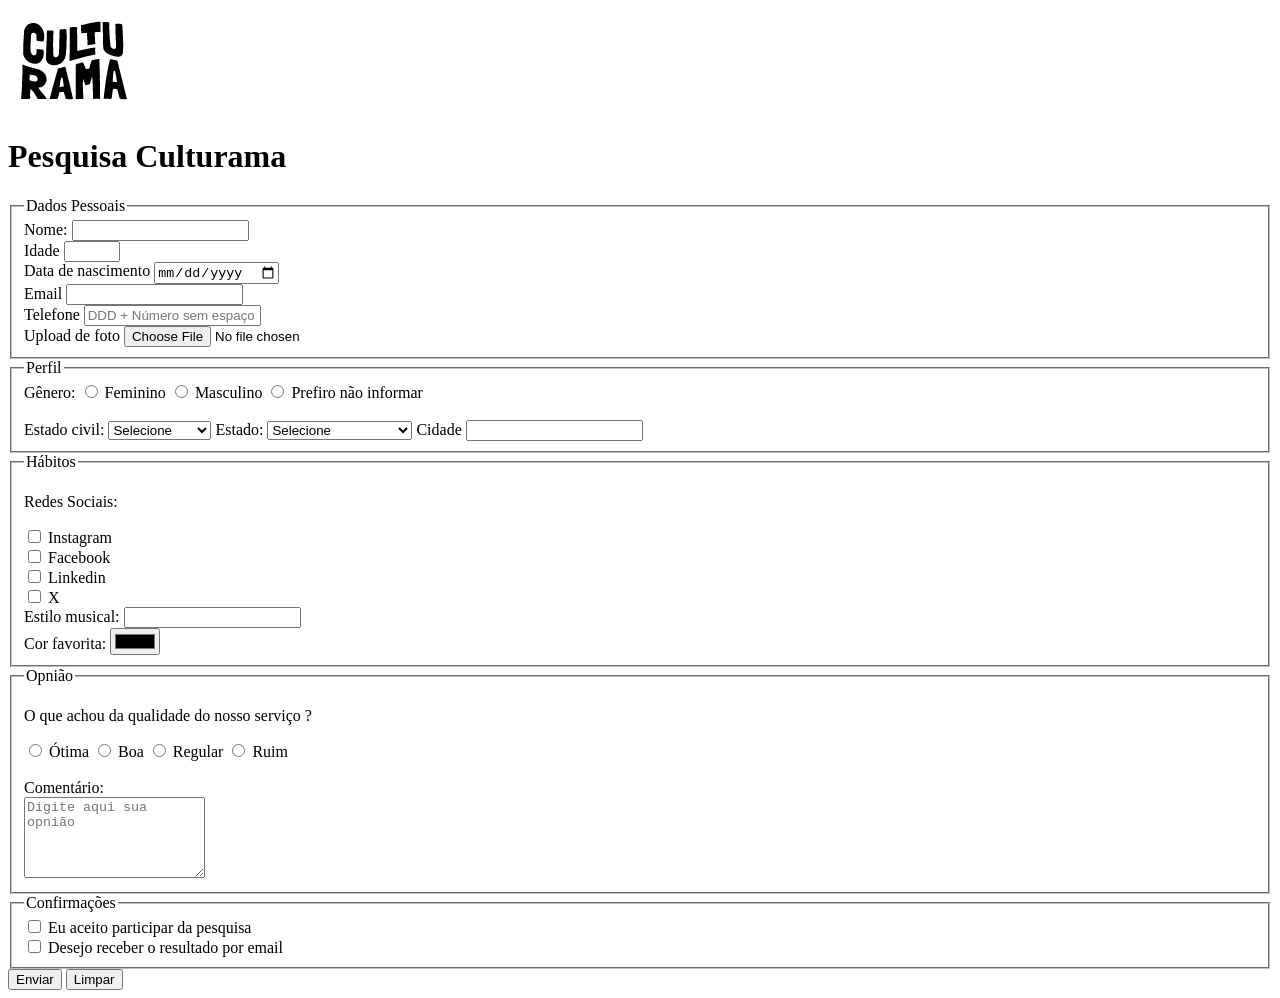
==== index.html @ 6f55d173 "adiciona logo" ====
<!DOCTYPE html>
<html lang="pt-br">
<head>
    <meta charset="UTF-8">
    <meta name="viewport" content="width=device-width, initial-scale=1.0">
    <link rel="icon" href="culturama-favico.png">
    <title>Pesquisa Culturama</title>
</head>
<body>
    <header>
        <img src="img/logo-culturama.png" alt="logo culturama">
        <h1>Pesquisa Culturama</h1>
    </header>
    <section>
        <form action="" method="get">
            <!-- DADOS PESSOAIS -->
            <fieldset> 
        
                <legend>Dados Pessoais</legend>
                <label for="name">Nome:</label>
                <input id="name" type="text" name="userName" required>
                <br>
                <label for="age">Idade</label>
                <input id="age" type="number" name="userAge"min="12" max="100" required>
                <br>
                <label for="birthDate">Data de nascimento</label>
                <input id="birthDate" type="date" name="userbirthDate">
                <br>
                <label for="email">Email</label>
                <input id="email" type="email" name="userEmail" required>
                <br>
                <label for="PhoneNumber">Telefone</label>
                <input id="PhoneNumber" type="tel" name="userPhoneNumber" pattern="[0-9]{11}" placeholder="DDD + Número sem espaço ou hifen">
                <br>    
                <label for="image">Upload de foto</label>
                <input id="image" type="file" accept="image/*" name="userImage">
                <br>
            </fieldset>
            <!-- DADOS PESSOAIS -->
             
            <!-- PERFIL-->
            <fieldset>
            <legend>Perfil</legend>
            <span>Gênero:</span>
            <input id="fem" type="radio" name="userGender" value="Feminino">
            <label for="fem">Feminino</label>

            <input id="masc" type="radio" name="userGender" value="Masculino">
            <label for="masc">Masculino</label>

            <input id="notInformed" type="radio" name="userGender" value="NotInformed">
            <label for="notInformed">Prefiro não informar</label>
            <br><br>
            <label for="maritalStatus">Estado civil:</label>
            <select id="maritalStatus" name="userMaritalStatus">
                <option value="NotInformed">Selecione</option>
                <option value="casado">Casado</option>
                <option value="solteiro">Solteiro</option>
                <option value="divorciado">Divorciado</option>
                <option value="viuvo">Viuvo</option>
                <option value="uniaoEstavel">União estavel</option>
            </select>

            <label for="state">Estado:</label>
            <select id="state" name="userState" required>
                <option value="">Selecione</option>
                <option value="acre">Acre</option>
                <option value="alagoas">Alagoas</option>
                <option value="amapa">Amapá</option>
                <option value="amazonas">Amazonas</option>
                <option value="bahia">Bahia</option>
                <option value="ceara">Ceará</option>
                <option value="distritoFederal">Distrito Federal</option>
                <option value="espiritoSanto">Espírito Santo</option>
                <option value="goias">Goiás</option>
                <option value="maranhao">Maranhão</option>
                <option value="matoGrosso">Mato Grosso</option>
                <option value="matoGrossoDoSul">Mato Grosso do Sul</option>
                <option value="minasGerais">Minas Gerais</option>
                <option value="para">Pará</option>
                <option value="paraiba">Paraíba</option>
                <option value="parana">Paraná</option>
                <option value="pernambuco">Pernambuco</option>
                <option value="piaui">Piauí</option>
                <option value="rioDeJaneiro">Rio de Janeiro</option>
                <option value="rioGrandeDoNorte">Rio Grande do Norte</option>
                <option value="rioGrandeDoSul">Rio Grande do Sul</option>
                <option value="rondonia">Rondônia</option>
                <option value="roraima">Roraima</option>
                <option value="santaCatarina">Santa Catarina</option>
                <option value="saoPaulo">São Paulo</option>
                <option value="sergipe">Sergipe</option>
                <option value="tocantins">Tocantins</option>
            </select>
            <label for="city">Cidade</label>
            <input id="city" type="text" name="userCity" required>
            </fieldset>
            <!-- PERFIL-->

             <!-- HÁBITOS-->
            <fieldset>
                <legend>Hábitos</legend>
                <p>Redes Sociais:</p>
                <input id="instagram" type="checkbox" name="userSocial" value="instagram">
                <label for="instagram">Instagram</label>
                <br>
                <input id="facebook" type="checkbox" name="userSocial" value="facebook">
                <label for="facebook">Facebook</label>
                <br>
                <input id="linkedin" type="checkbox" name="userSocial" value="linkedin">
                <label for="linkedin">Linkedin</label>
                <br>
                <input id="x" type="checkbox" name="userSocial" value="X">
                <label for="x">X</label>
                <br>
                <label for="musicStyle">Estilo musical:</label>
                <input list="styleTypes" id="musicStyle" type="text" name="userMusicStyle">
                <datalist id="styleTypes">
                    <option value="Rock"></option>
                    <option value="Pop"></option>
                    <option value="Samba"></option>
                </datalist>
                <br>
                <label for="favoriteColor">Cor favorita:</label>
                <input type="color" name="userFavoriteColor" id="favoriteColor">
            </fieldset>
            <!-- HÁBITOS-->

            <!-- OPNIÃO-->
            <fieldset>
                <legend>Opnião</legend>
                <p>O que achou da qualidade do nosso serviço ?</p>

                <input id="otima" type="radio" name="userSatisfaction" value="otima">
                <label for="otima">Ótima</label>

                 <input id="boa" type="radio" name="userSatisfaction" value="boa">
                <label for="boa">Boa</label>

                 <input id="regular" type="radio" name="userSatisfaction" value="regular">
                <label for="regular">Regular</label>

                 <input id="ruim" type="radio" name="userSatisfaction" value="ruim">
                <label for="ruim">Ruim</label>
                <br><br>
                <label for="comentario">Comentário:</label><br>
                <textarea name="userOpnion" id="comentario" rows="5" placeholder="Digite aqui sua opnião"></textarea>
            </fieldset>
            <!-- OPNIÃO-->

            <fieldset>
                <legend>Confirmações</legend>
                <input id="userLgpdTerm" type="checkbox" name="userLgpd" value="accepted" required>
                <label for="userLgpdTerm">Eu aceito participar da pesquisa</label><br>

                <input id="getResult" type="checkbox" name="userGetResult" value="accepted" >
                <label for="getResult">Desejo receber o resultado por email</label>
            </fieldset>
            <button type="submit">Enviar</button>
             <button type="reset">Limpar</button>
        </form>
    </section>
    
</body>
</html>
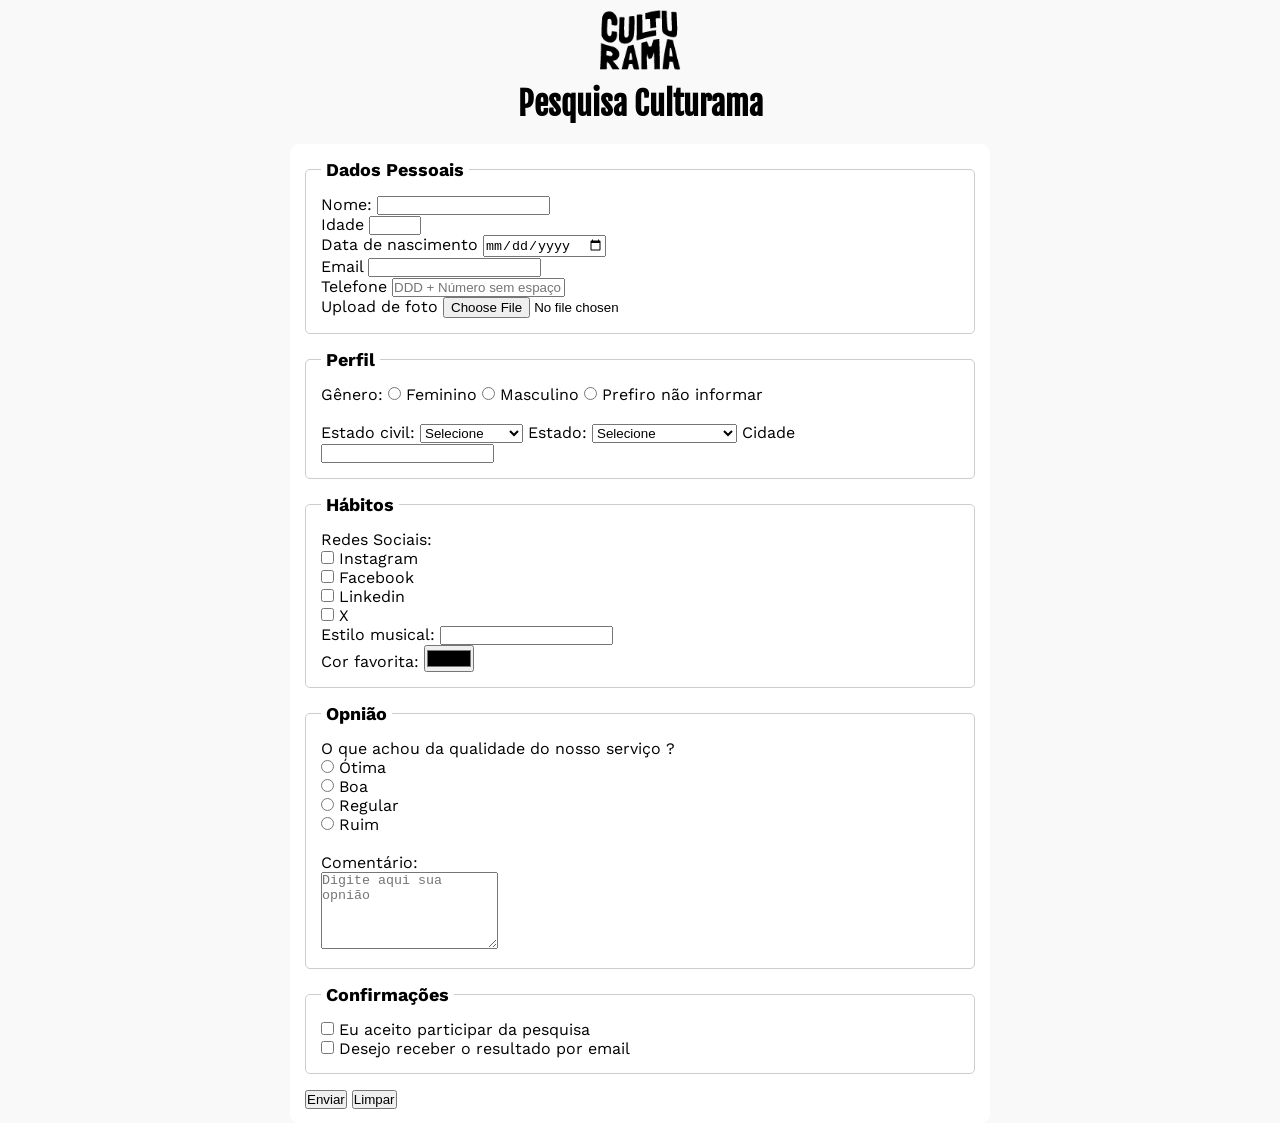
==== commit 5e73e490: "adiciona estilos" ====
--- a/index.html
+++ b/index.html
@@ -4,10 +4,15 @@
     <meta charset="UTF-8">
     <meta name="viewport" content="width=device-width, initial-scale=1.0">
     <link rel="icon" href="culturama-favico.png">
+    <link rel="stylesheet" href="css/style.css">
+    <link rel="preconnect" href="https://fonts.googleapis.com">
+    <link rel="preconnect" href="https://fonts.gstatic.com" crossorigin>
+    <link href="https://fonts.googleapis.com/css2?family=Fjalla+One&family=Work+Sans&display=swap" rel="stylesheet">
     <title>Pesquisa Culturama</title>
 </head>
 <body>
-    <header>
+    <main>
+         <header>
         <img src="img/logo-culturama.png" alt="logo culturama">
         <h1>Pesquisa Culturama</h1>
     </header>
@@ -132,13 +137,13 @@
                 <p>O que achou da qualidade do nosso serviço ?</p>
 
                 <input id="otima" type="radio" name="userSatisfaction" value="otima">
-                <label for="otima">Ótima</label>
+                <label for="otima">Ótima</label><br>
 
                  <input id="boa" type="radio" name="userSatisfaction" value="boa">
-                <label for="boa">Boa</label>
+                <label for="boa">Boa</label><br>
 
                  <input id="regular" type="radio" name="userSatisfaction" value="regular">
-                <label for="regular">Regular</label>
+                <label for="regular">Regular</label><br>
 
                  <input id="ruim" type="radio" name="userSatisfaction" value="ruim">
                 <label for="ruim">Ruim</label>
@@ -160,6 +165,7 @@
              <button type="reset">Limpar</button>
         </form>
     </section>
+    </main>
     
 </body>
 </html>
--- a/css/style.css
+++ b/css/style.css
@@ -0,0 +1,49 @@
+*{
+    margin: 0;
+    padding: 0;
+    box-sizing: border-box;
+}
+
+body{
+    background-color: #f9f9f9;
+    font-family: "Work Sans", sans-serif;
+}
+
+main{
+    width: 100%;
+    max-width: 700px;
+    margin: 0 auto;
+}
+
+header{
+    text-align: center;
+    margin-bottom: 20px;
+}
+
+img{
+    width: 100px;
+}
+
+h1{
+    font-family: "Fjalla One", sans-serif;
+}
+
+form{
+    background-color: #ffffff;
+    padding: 15px;
+    border-radius: 10px;
+}
+
+fieldset{
+    padding: 15px;
+    border: 1px solid #cccccc;
+    border-radius: 5px;
+    margin-bottom: 15px;
+}
+
+legend{
+    font-weight: bold;
+    font-size: 18px;
+    padding: 0 5px;
+}
+
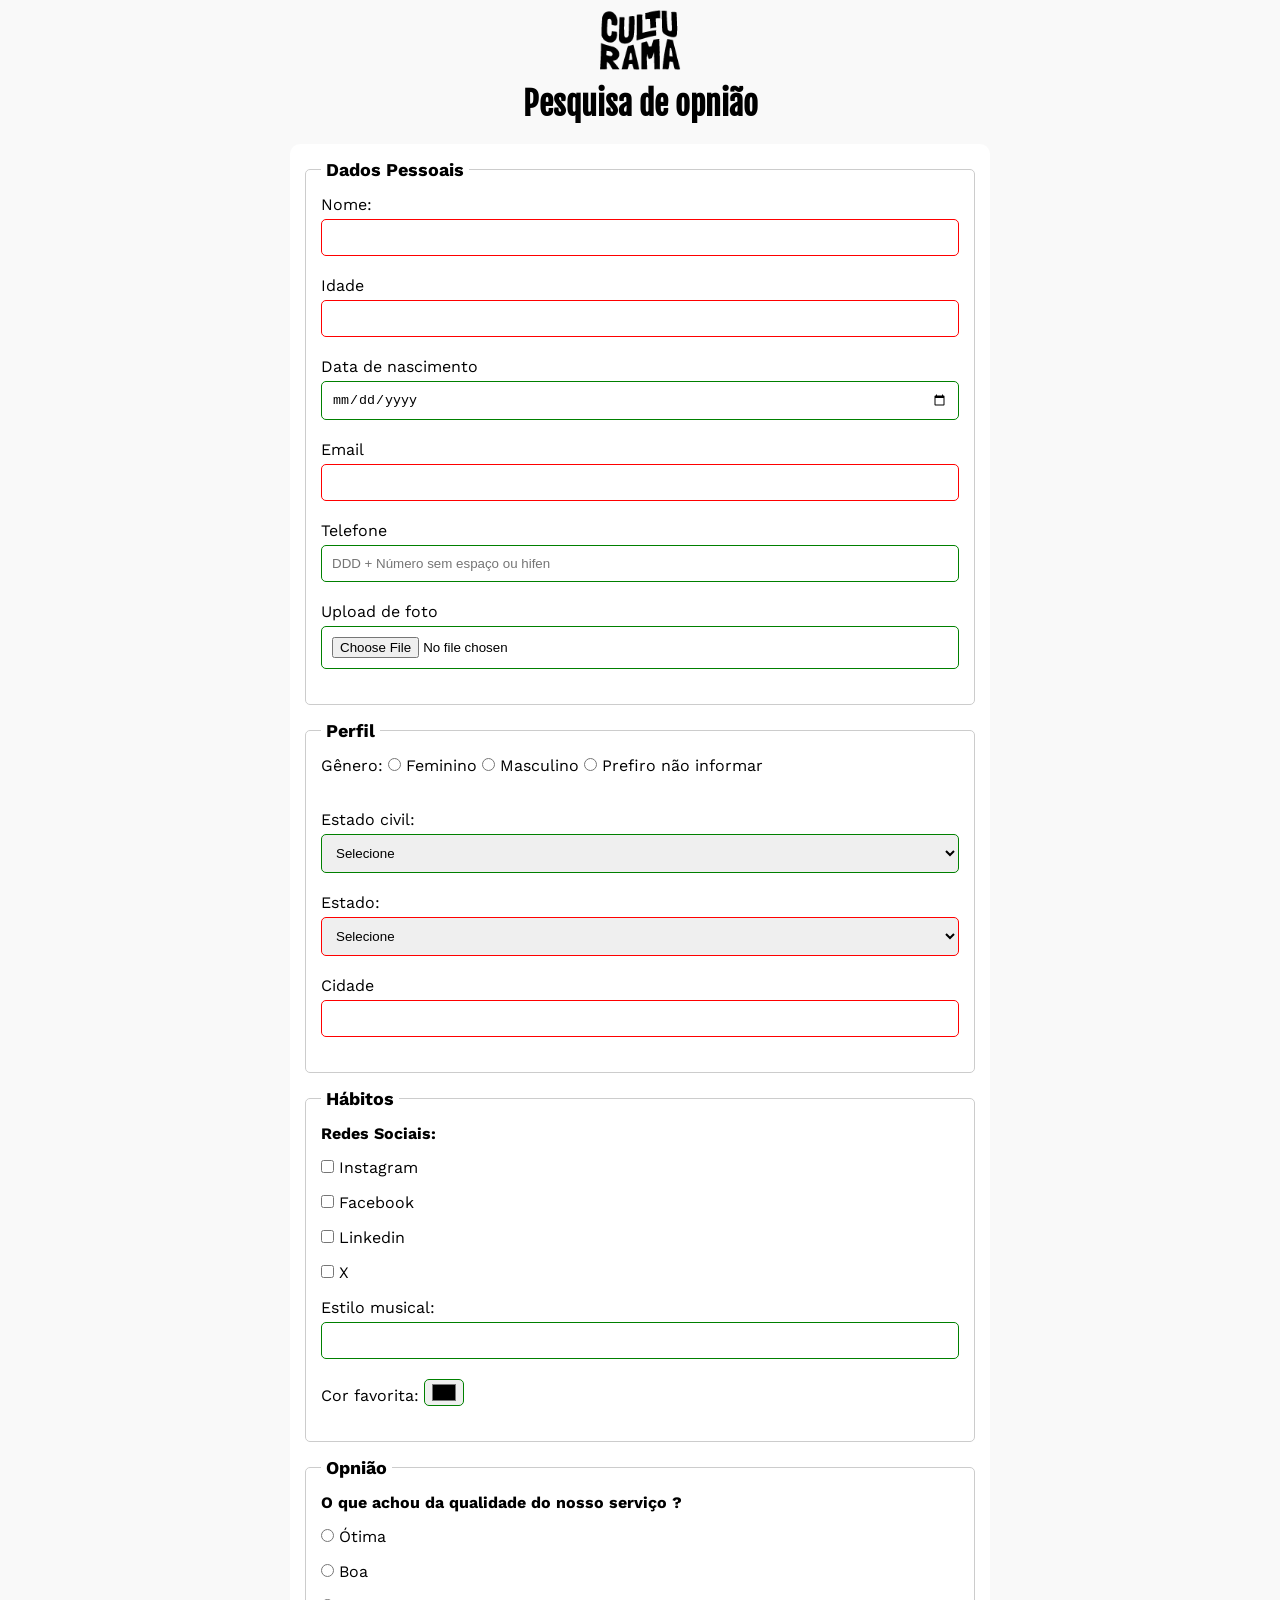
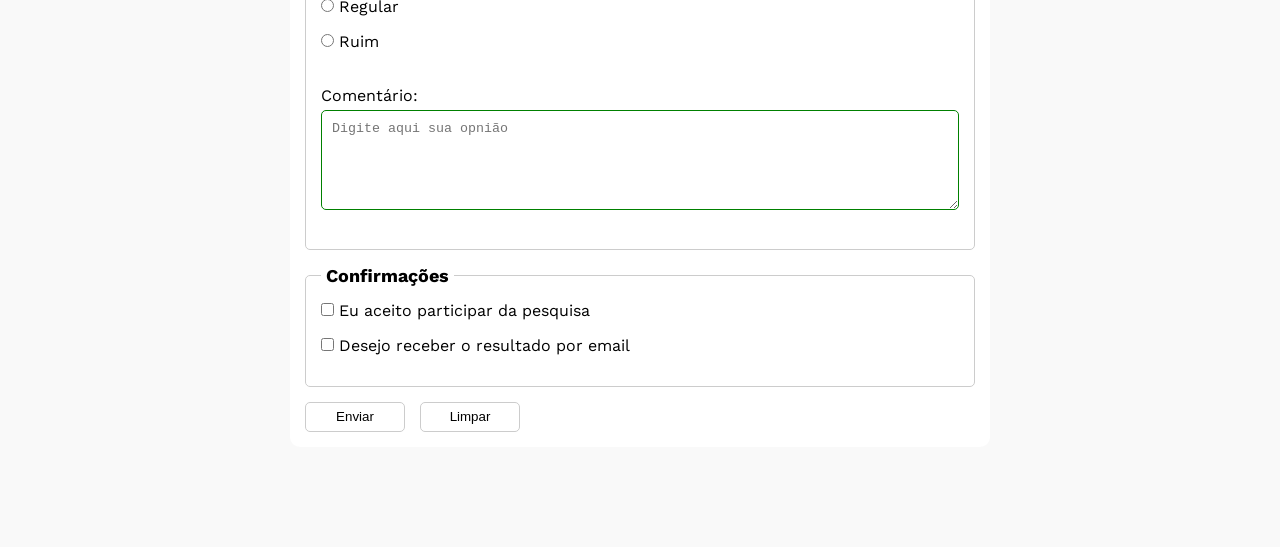
==== commit f0365926: "adiciona destino formulario enviado" ====
--- a/index.html
+++ b/index.html
@@ -14,10 +14,10 @@
     <main>
          <header>
         <img src="img/logo-culturama.png" alt="logo culturama">
-        <h1>Pesquisa Culturama</h1>
+        <h1>Pesquisa de opnião</h1>
     </header>
     <section>
-        <form action="" method="get">
+        <form action="sucesso.html" method="get">
             <!-- DADOS PESSOAIS -->
             <fieldset> 
         
--- a/css/style.css
+++ b/css/style.css
@@ -32,6 +32,7 @@
     background-color: #ffffff;
     padding: 15px;
     border-radius: 10px;
+    margin-bottom: 100px;
 }
 
 fieldset{
@@ -40,10 +41,71 @@
     border-radius: 5px;
     margin-bottom: 15px;
 }
-
+label{
+    display: inline-block;
+    margin-bottom: 5px;
+}
 legend{
     font-weight: bold;
     font-size: 18px;
     padding: 0 5px;
 }
 
+input, select, textarea{
+    width: 100%;
+    padding: 10px;
+    margin-bottom: 20px;
+    border: 1px solid #cccccc;
+    border-radius: 5px;
+}
+
+textarea{
+    min-height: 100px;
+}
+
+input[type="radio"],
+input[type="checkbox"]{
+    width: auto;
+}
+
+input[type="color"]{
+    width: 40px;
+    padding: 0 5px;
+}
+
+input:invalid, select:invalid, textarea:invalid{
+    border-color: red;
+}
+
+input:valid, select:valid, textarea:valid{
+    border-color: green;
+}
+
+p{
+    margin-bottom: 15px;
+    font-weight: bold;
+}
+
+button{
+    width: 100px;
+    height: 30px;
+    margin-right: 10px;
+    background-color: #ffffff;
+    border: 1px solid #cccccc;
+    border-radius: 5px;
+    cursor: pointer;
+}
+
+button[type="submit"]:hover{
+    background-color: green;
+    color: #ffffff;
+}
+
+button[type="reset"]:hover{
+    background-color: orangered;
+    color: #ffffff;
+}
+
+.titulo-sucesso{
+    margin-top: 150px;
+}
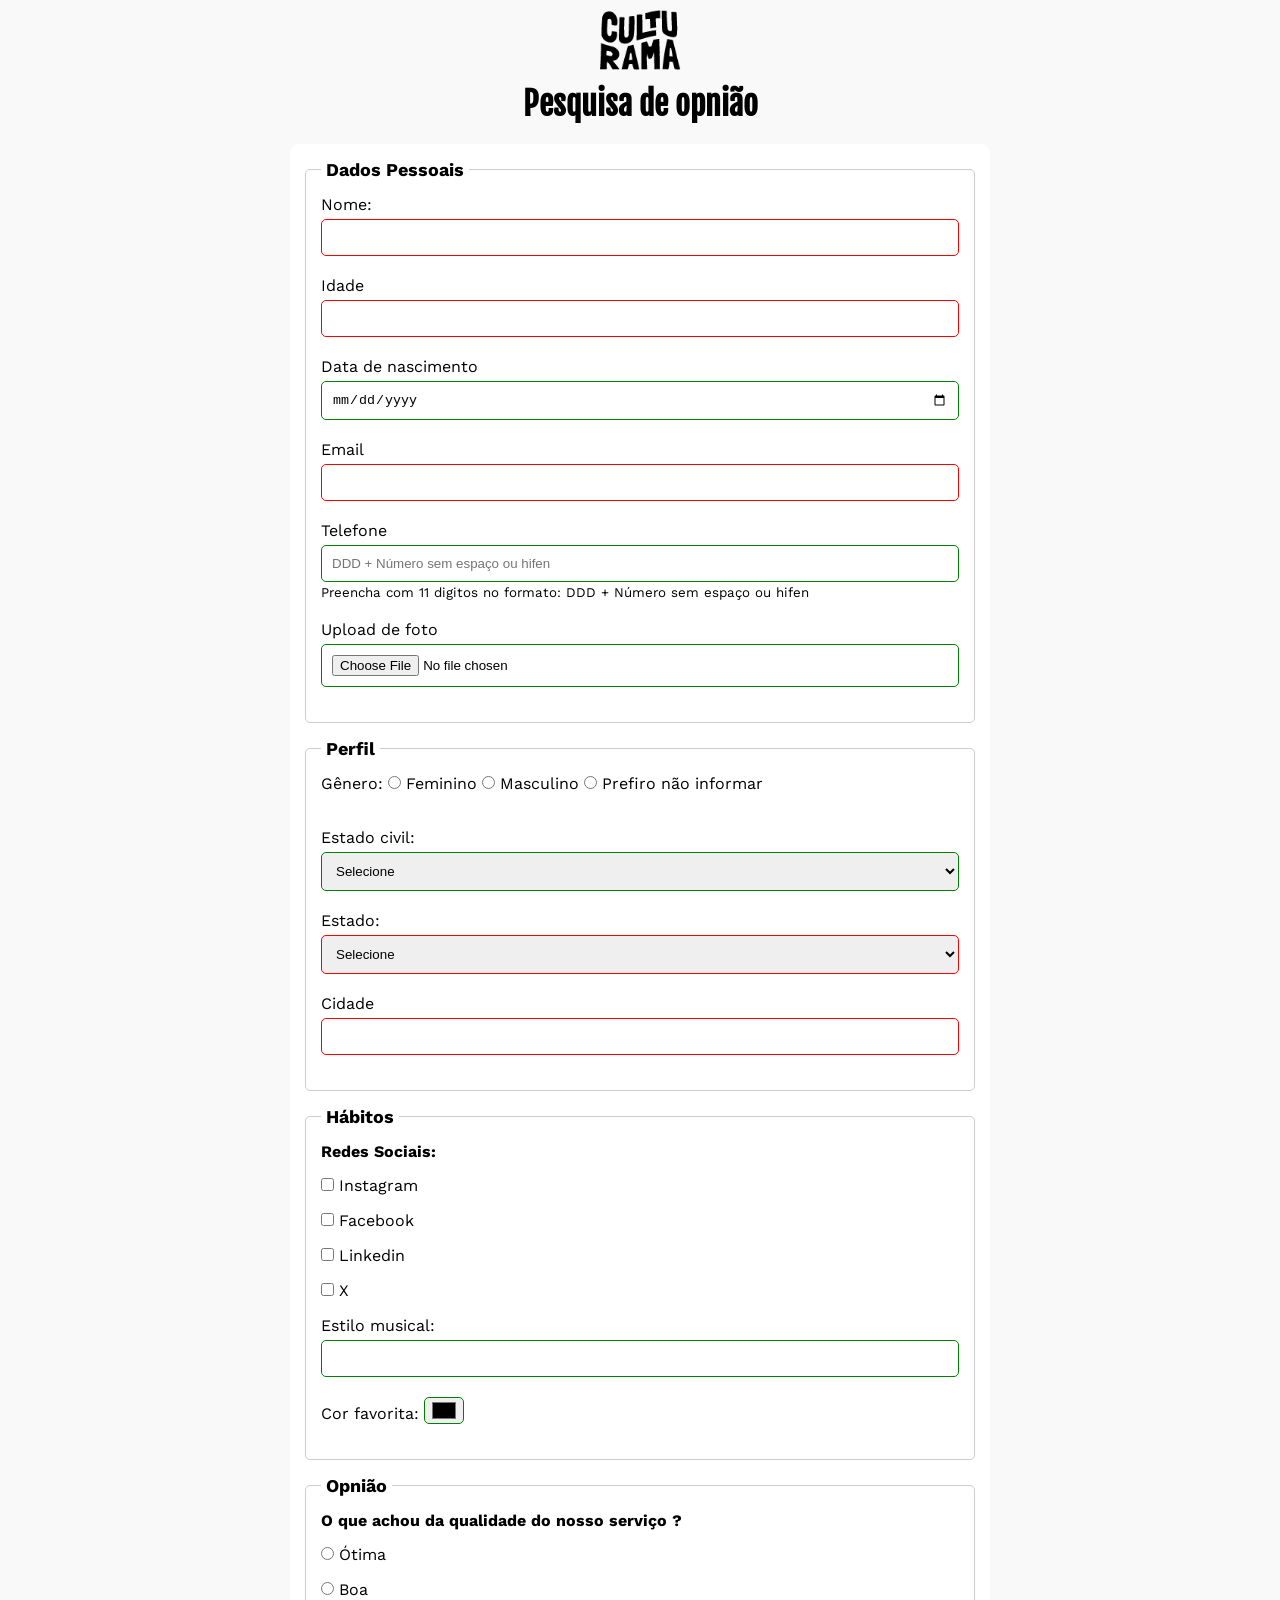
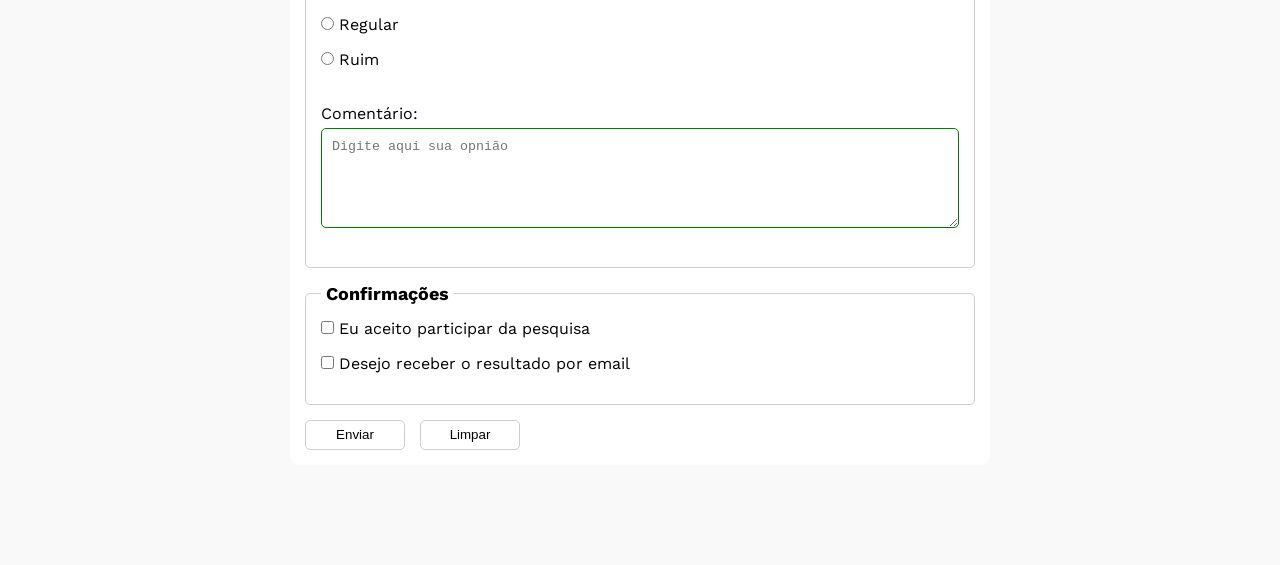
==== commit 2e0cfc0d: "adiciona aria ao campo telefone" ====
--- a/index.html
+++ b/index.html
@@ -35,7 +35,8 @@
                 <input id="email" type="email" name="userEmail" required>
                 <br>
                 <label for="PhoneNumber">Telefone</label>
-                <input id="PhoneNumber" type="tel" name="userPhoneNumber" pattern="[0-9]{11}" placeholder="DDD + Número sem espaço ou hifen">
+                <input id="PhoneNumber" type="tel" name="userPhoneNumber" pattern="[0-9]{11}" placeholder="DDD + Número sem espaço ou hifen" aria-describedby="phoneHelp">
+                <small id="phoneHelp">Preencha com 11 digitos no formato: DDD + Número sem espaço ou hifen</small>
                 <br>    
                 <label for="image">Upload de foto</label>
                 <input id="image" type="file" accept="image/*" name="userImage">
--- a/css/style.css
+++ b/css/style.css
@@ -44,6 +44,15 @@
 label{
     display: inline-block;
     margin-bottom: 5px;
+}
+
+input[type="tel"]{
+    margin-bottom: 0;
+}
+
+small{
+    margin-bottom: 20px;
+    display: inline-block;
 }
 legend{
     font-weight: bold;
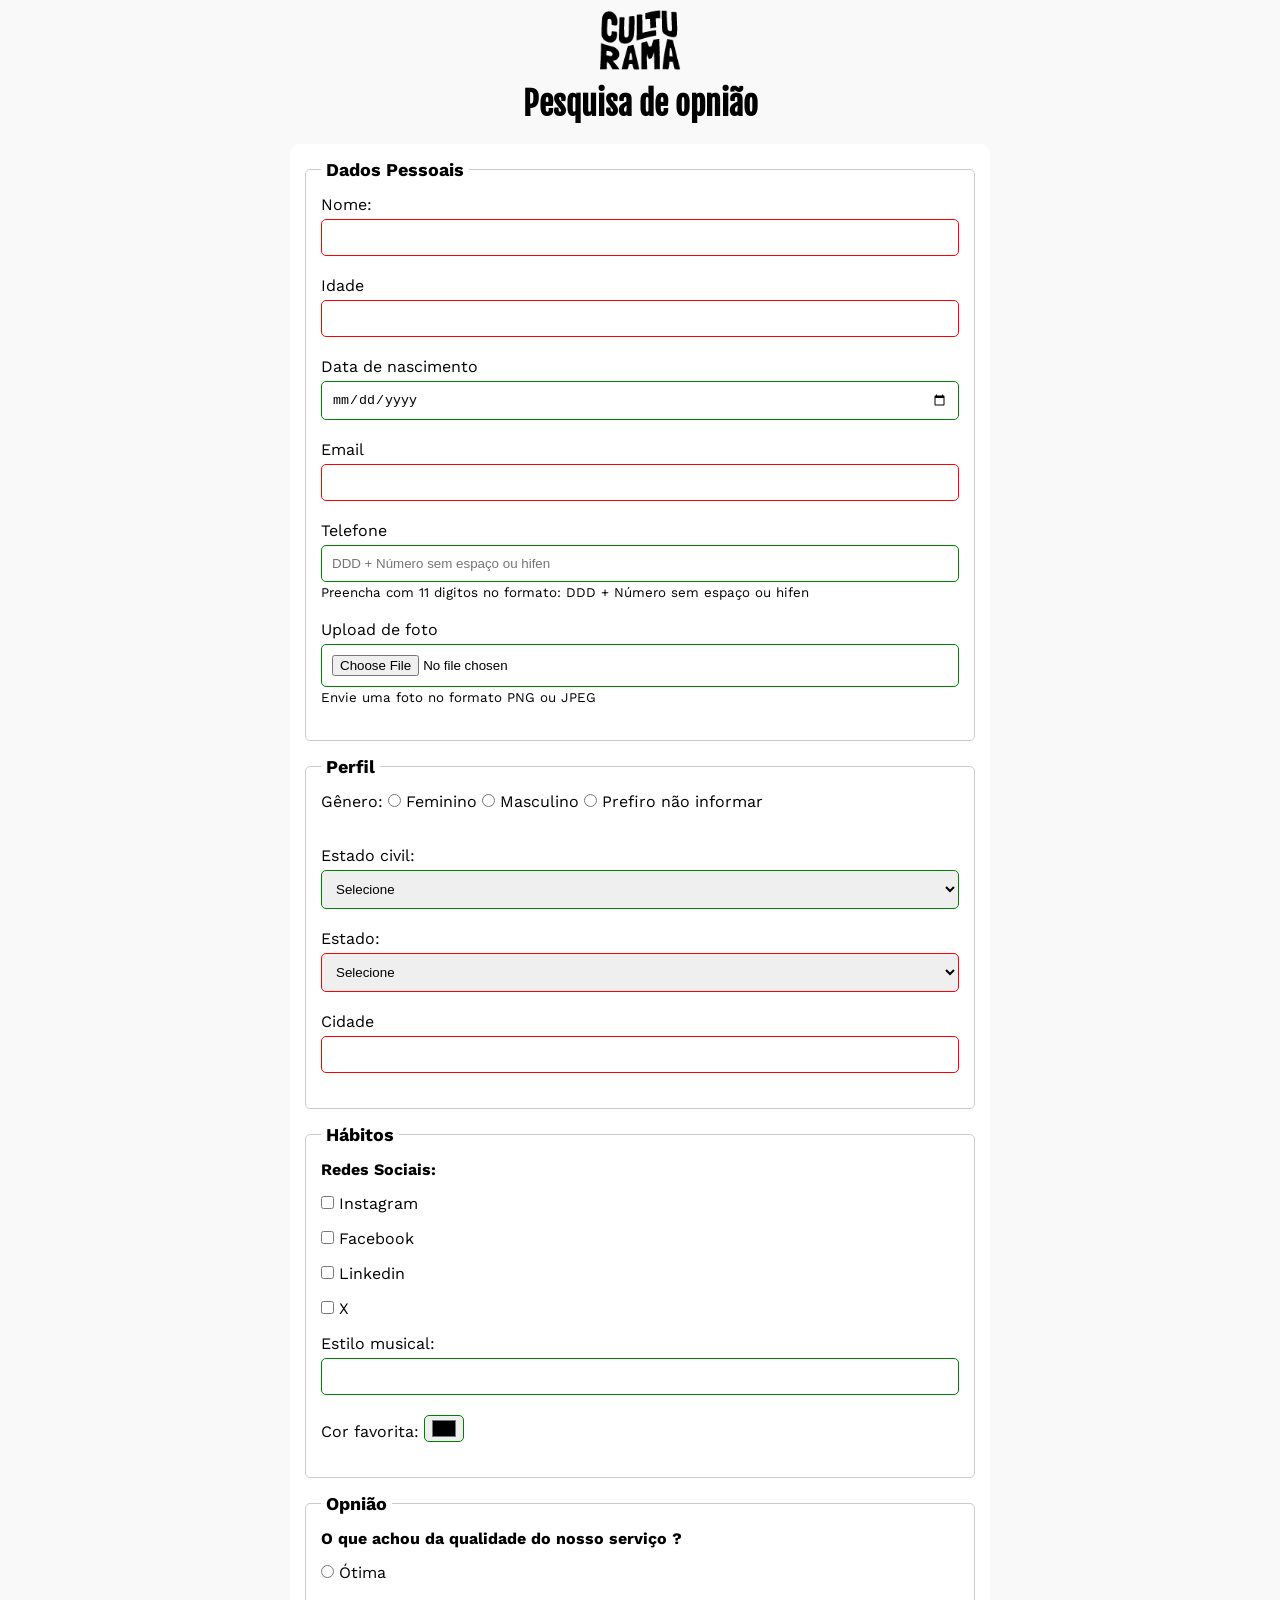
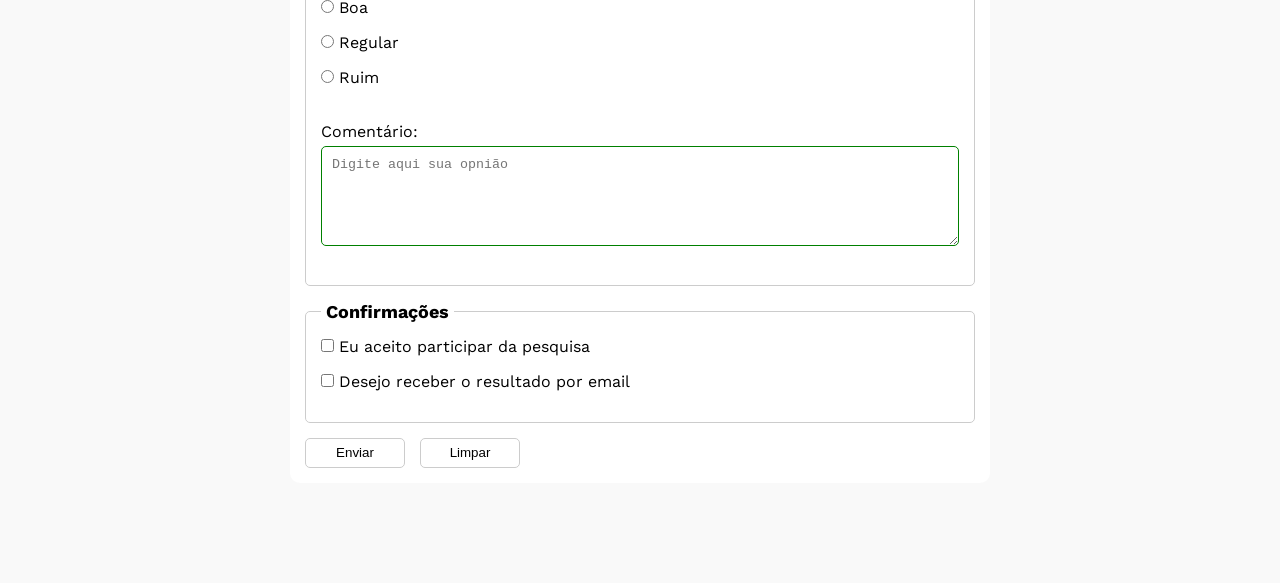
==== commit 89b0f0dd: "adiciona aria ao campo upload foto" ====
--- a/index.html
+++ b/index.html
@@ -39,7 +39,8 @@
                 <small id="phoneHelp">Preencha com 11 digitos no formato: DDD + Número sem espaço ou hifen</small>
                 <br>    
                 <label for="image">Upload de foto</label>
-                <input id="image" type="file" accept="image/*" name="userImage">
+                <input id="image" type="file" accept="image/*" name="userImage" aria-describedby="imageHelp">
+                <small id="imageHelp">Envie uma foto no formato PNG ou JPEG</small>
                 <br>
             </fieldset>
             <!-- DADOS PESSOAIS -->
--- a/css/style.css
+++ b/css/style.css
@@ -46,9 +46,11 @@
     margin-bottom: 5px;
 }
 
-input[type="tel"]{
+input[type="tel"],
+input[type="file"]{
     margin-bottom: 0;
 }
+
 
 small{
     margin-bottom: 20px;
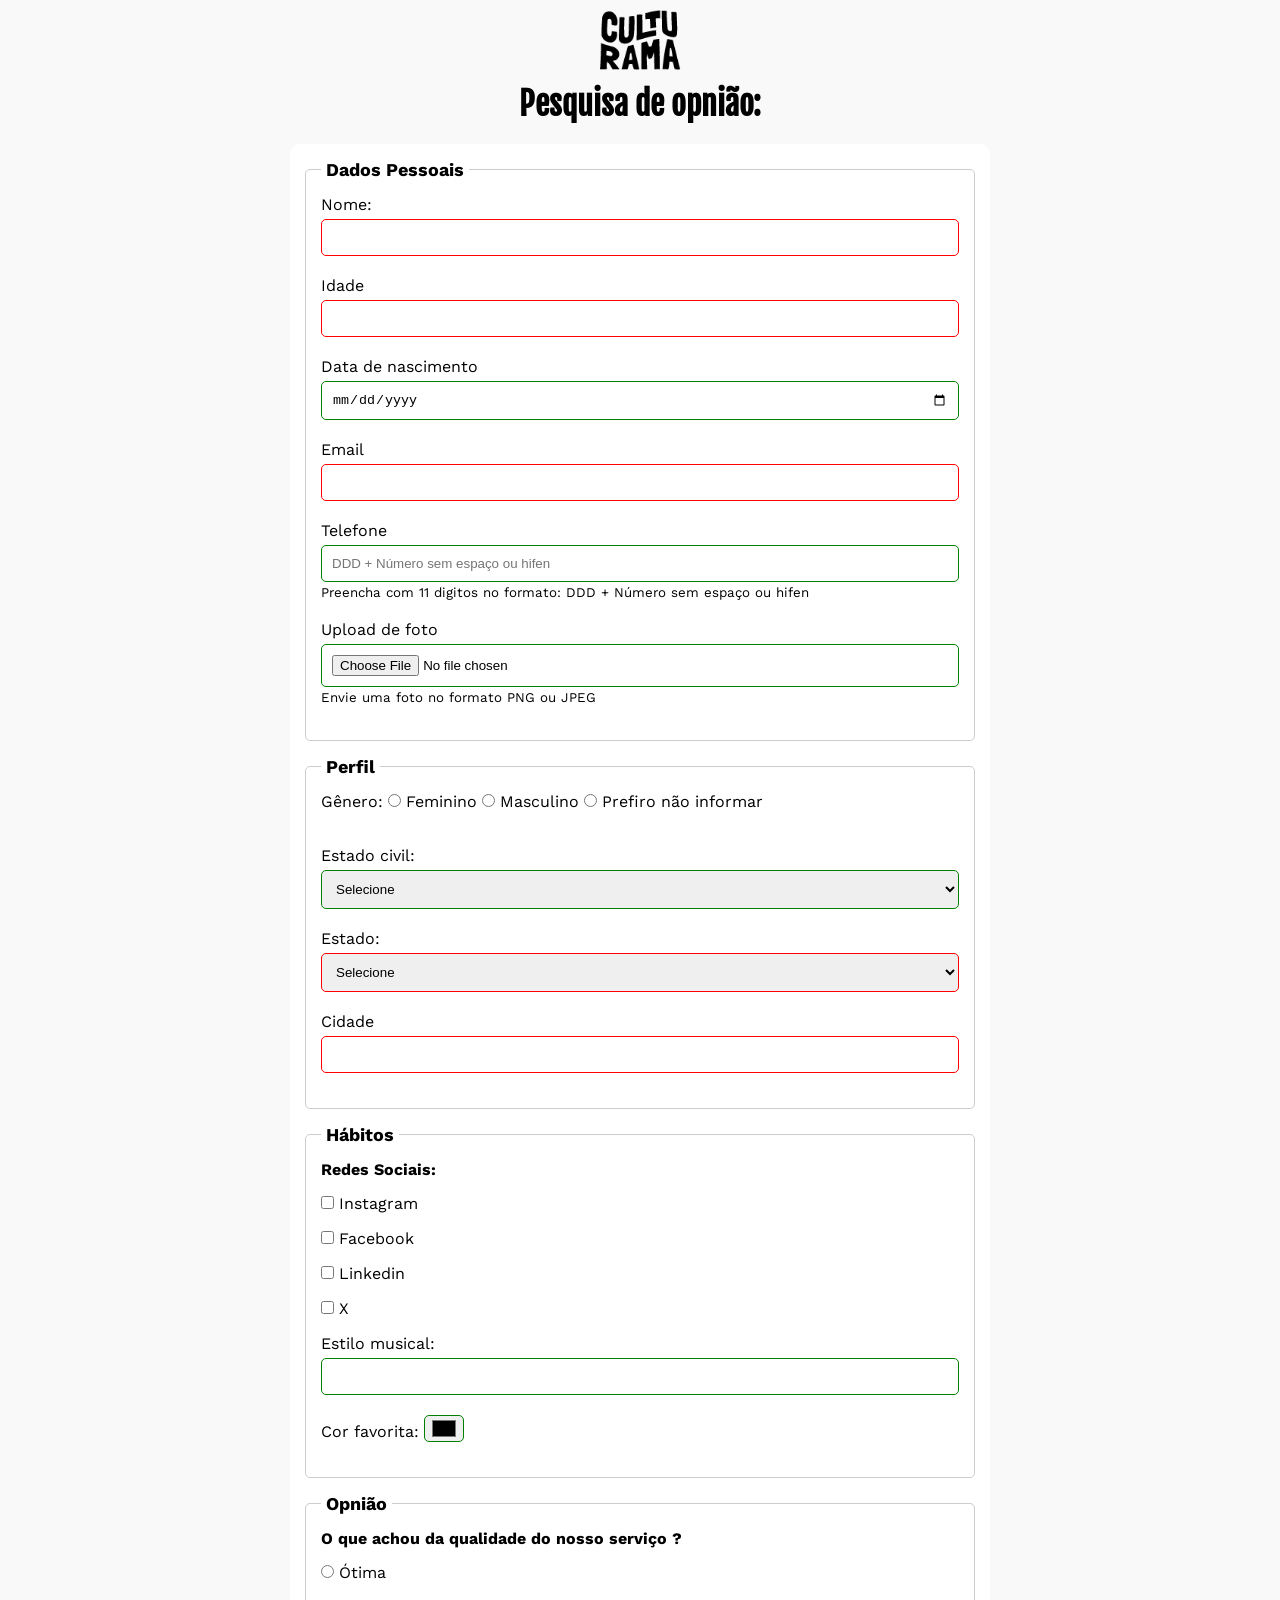
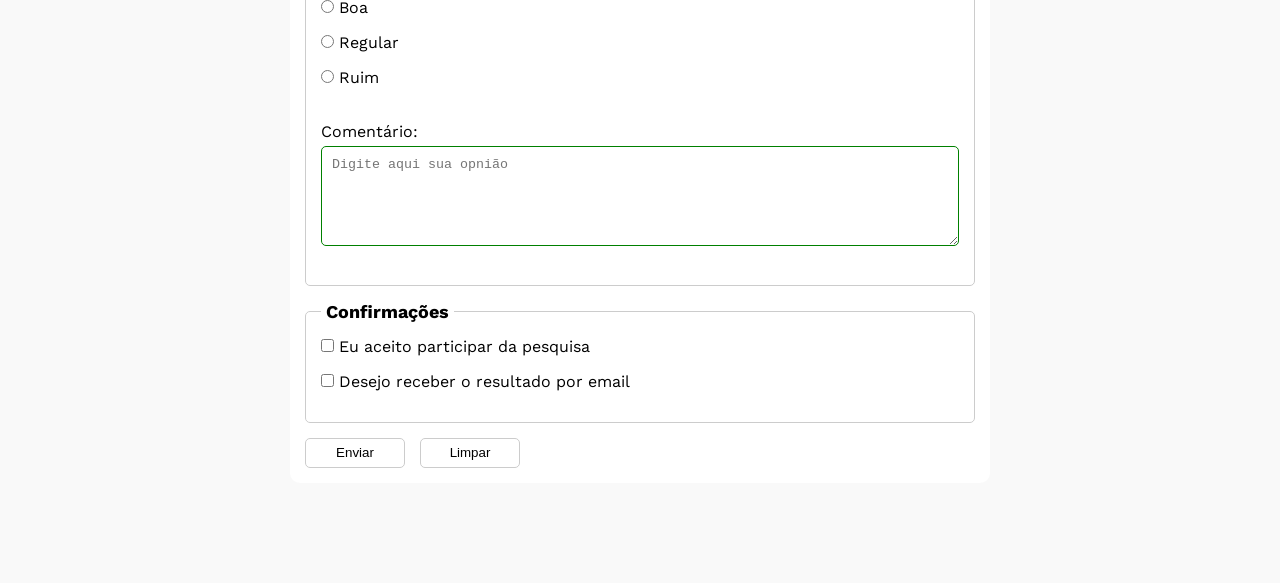
==== commit 6daec41c: "teste" ====
--- a/index.html
+++ b/index.html
@@ -14,7 +14,7 @@
     <main>
          <header>
         <img src="img/logo-culturama.png" alt="logo culturama">
-        <h1>Pesquisa de opnião</h1>
+        <h1>Pesquisa de opnião:</h1>
     </header>
     <section>
         <form action="sucesso.html" method="get">
@@ -163,8 +163,8 @@
                 <input id="getResult" type="checkbox" name="userGetResult" value="accepted" >
                 <label for="getResult">Desejo receber o resultado por email</label>
             </fieldset>
-            <button type="submit">Enviar</button>
-             <button type="reset">Limpar</button>
+            <button type="submit" aria-label="Enviar dados do formulário">Enviar</button>
+            <button type="reset" aria-label="Limpar dados do formulário">Limpar</button>
         </form>
     </section>
     </main>
